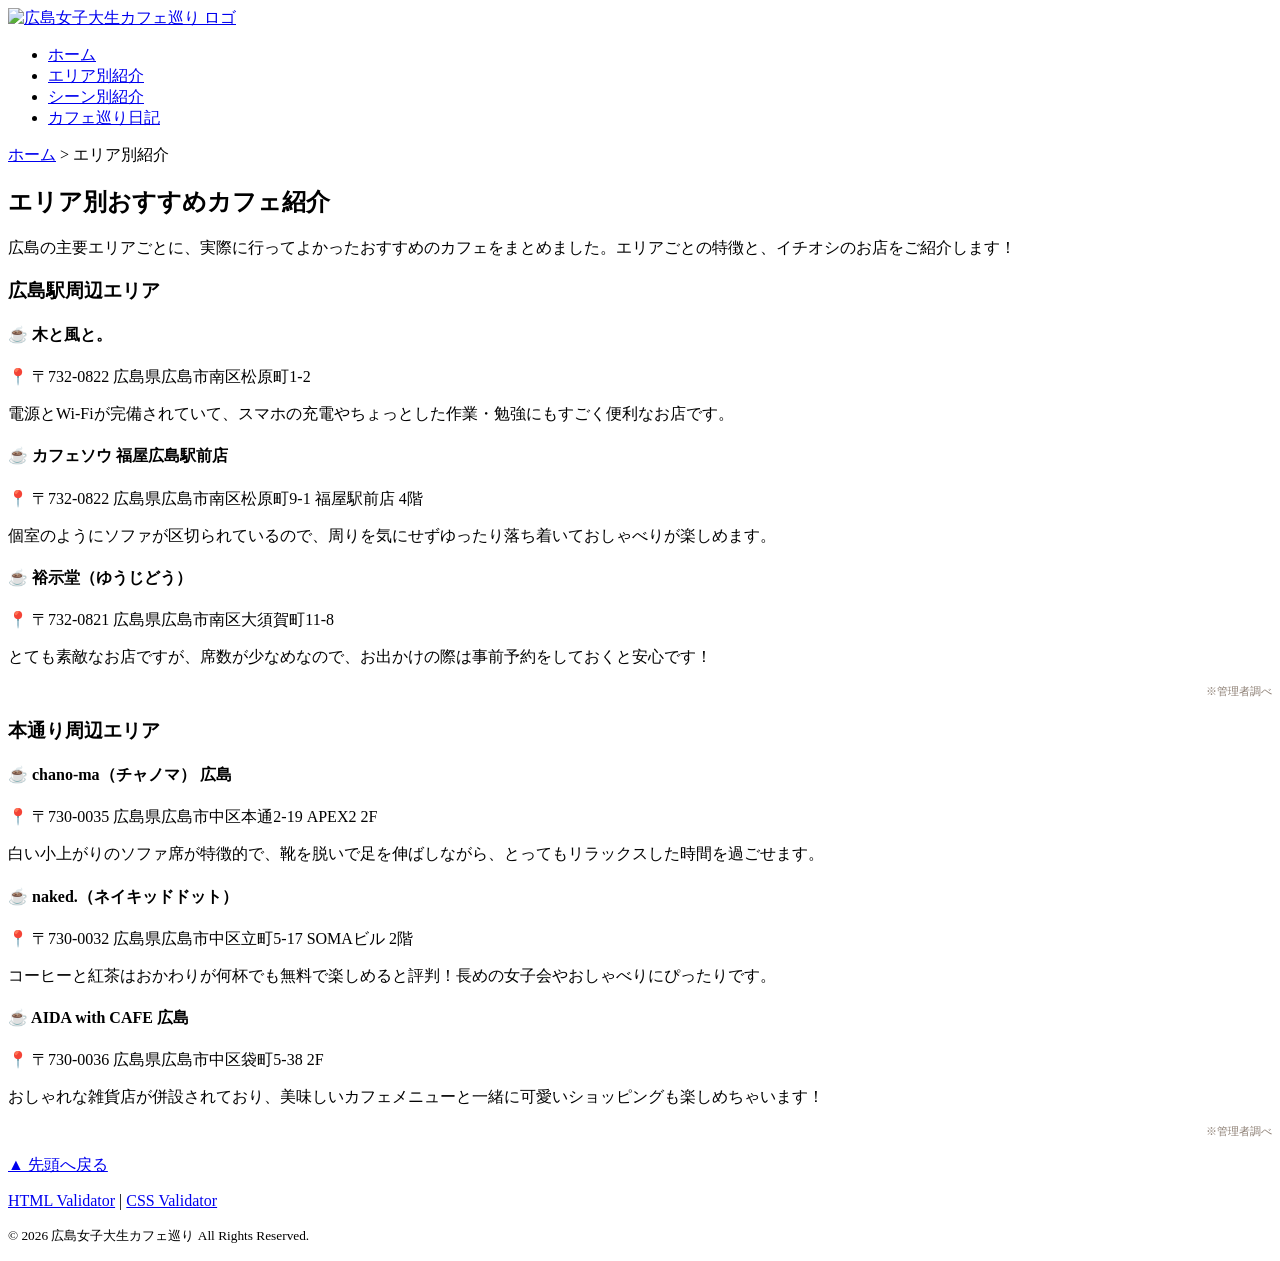
==== area.html @ 1a182180 "Add files via upload" ====
<!DOCTYPE html>
<html lang="ja">
<head>
    <meta charset="UTF-8">
    <meta name="description" content="広島駅周辺、本通り周辺などエリア別におすすめのカフェを紹介します。">
    <meta name="viewport" content="width=device-width">
    <title>エリア別紹介 - 広島女子大生カフェ巡り</title>
    <link rel="stylesheet" href="css/mystyle.css">
</head>
<body>

    <header>
        <div id="logo">
            <a href="index.html" id="pagetop">
                <img src="image/logo.png" alt="広島女子大生カフェ巡り ロゴ" width="300" height="80">
            </a>
        </div>
        
        <nav>
            <ul>
                <li><a href="index.html">ホーム</a></li>
                <li><a href="area.html">エリア別紹介</a></li>
                <li><a href="scene.html">シーン別紹介</a></li>
                <li><a href="blog.html">カフェ巡り日記</a></li>
            </ul>
        </nav>
    </header>

    <main>
        <div class="breadcrumbs">
            <a href="index.html">ホーム</a> &gt; エリア別紹介
        </div>

        <article>
            <h2>エリア別おすすめカフェ紹介</h2>
            <p>広島の主要エリアごとに、実際に行ってよかったおすすめのカフェをまとめました。エリアごとの特徴と、イチオシのお店をご紹介します！</p>
            
            <section class="sub-content">
                <h3>広島駅周辺エリア</h3>
                
                <div class="cafe-item">
                    <h4>☕ 木と風と。</h4>
                    <p class="cafe-address">📍 〒732-0822 広島県広島市南区松原町1-2</p>
                    <p>電源とWi-Fiが完備されていて、スマホの充電やちょっとした作業・勉強にもすごく便利なお店です。</p>
                </div>

                <div class="cafe-item" style="margin-top: 15px;">
                    <h4>☕ カフェソウ 福屋広島駅前店</h4>
                    <p class="cafe-address">📍 〒732-0822 広島県広島市南区松原町9-1 福屋駅前店 4階</p>
                    <p>個室のようにソファが区切られているので、周りを気にせずゆったり落ち着いておしゃべりが楽しめます。</p>
                </div>

                <div class="cafe-item" style="margin-top: 15px;">
                    <h4>☕ 裕示堂（ゆうじどう）</h4>
                    <p class="cafe-address">📍 〒732-0821 広島県広島市南区大須賀町11-8</p>
                    <p>とても素敵なお店ですが、席数が少なめなので、お出かけの際は事前予約をしておくと安心です！</p>
                </div>
                
                <p class="cafe-note" style="font-size: 11px; color: #8c7e73; text-align: right; margin-top: 15px;">※管理者調べ</p>
            </section>

            <section class="sub-content">
                <h3>本通り周辺エリア</h3>
                
                <div class="cafe-item">
                    <h4>☕ chano-ma（チャノマ） 広島</h4>
                    <p class="cafe-address">📍 〒730-0035 広島県広島市中区本通2-19 APEX2 2F</p>
                    <p>白い小上がりのソファ席が特徴的で、靴を脱いで足を伸ばしながら、とってもリラックスした時間を過ごせます。</p>
                </div>

                <div class="cafe-item" style="margin-top: 15px;">
                    <h4>☕ naked.（ネイキッドドット）</h4>
                    <p class="cafe-address">📍 〒730-0032 広島県広島市中区立町5-17 SOMAビル 2階</p>
                    <p>コーヒーと紅茶はおかわりが何杯でも無料で楽しめると評判！長めの女子会やおしゃべりにぴったりです。</p>
                </div>

                <div class="cafe-item" style="margin-top: 15px;">
                    <h4>☕ AIDA with CAFE 広島</h4>
                    <p class="cafe-address">📍 〒730-0036 広島県広島市中区袋町5-38 2F</p>
                    <p>おしゃれな雑貨店が併設されており、美味しいカフェメニューと一緒に可愛いショッピングも楽しめちゃいます！</p>
                </div>
                
                <p class="cafe-note" style="font-size: 11px; color: #8c7e73; text-align: right; margin-top: 15px;">※管理者調べ</p>
            </section>
        </article>
    </main>

	<p class="to-top"><a href="#pagetop">▲ 先頭へ戻る</a></p>

    <footer>
        <div class="validators">
    <footer>
        <div class="validators">
            <a href="http://www.htmllint.net/html-lint/htmllint.html">HTML Validator</a> | 
            <a href="http://jigsaw.w3.org/css-validator/">CSS Validator</a>
        </div>
        <p class="copyright"><small>&copy; 2026 広島女子大生カフェ巡り All Rights Reserved.</small></p>
    </footer>

</body>
</html>
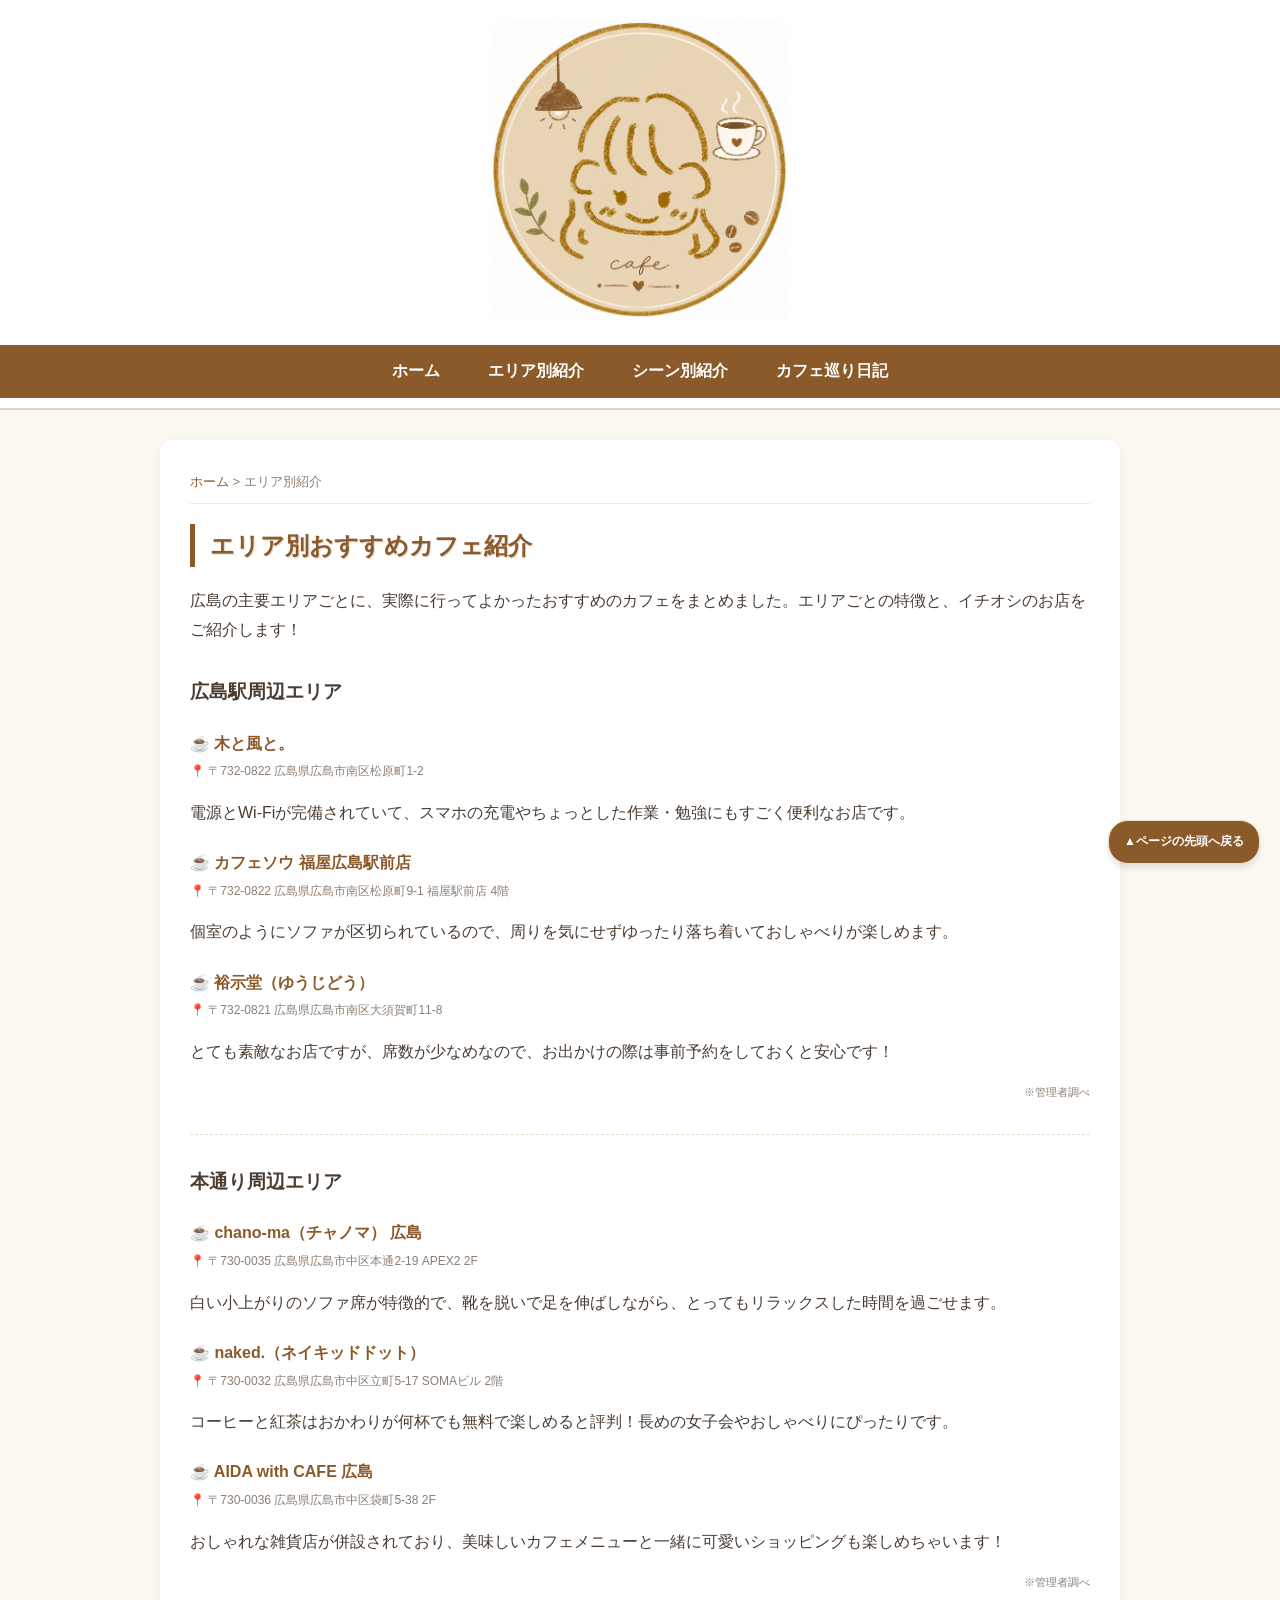
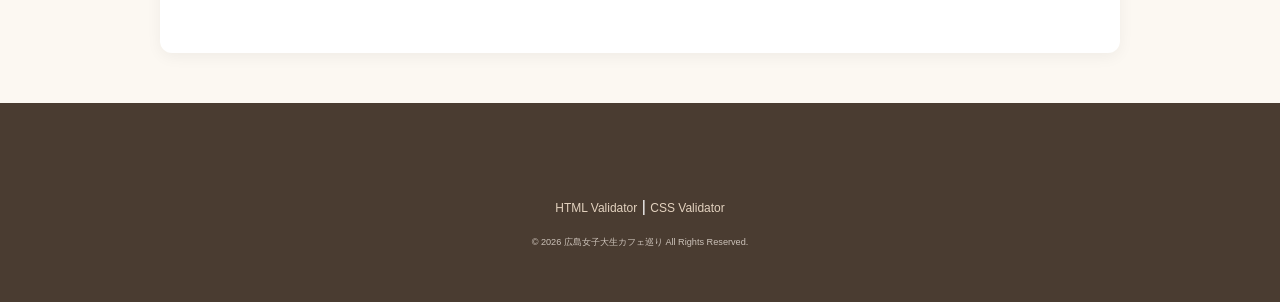
==== commit 29bf3220: "Add files via upload" ====
--- a/area.html
+++ b/area.html
@@ -85,7 +85,7 @@
         </article>
     </main>
 
-	<p class="to-top"><a href="#pagetop">▲ 先頭へ戻る</a></p>
+	<p class="to-top"><a href="#pagetop">▲ページの先頭へ戻る</a></p>
 
     <footer>
         <div class="validators">
--- a/css/mystyle.css
+++ b/css/mystyle.css
@@ -0,0 +1,315 @@
+@charset "utf-8";
+
+body {
+    font-family: "Helvetica Neue", Arial, "Hiragino Kaku Gothic ProN", Meiryo, sans-serif;
+    line-height: 1.8;
+    color: #4a3c31;
+    background-color: #fcf8f2;
+    margin: 0;
+    padding: 0;
+}
+
+header {
+    background-color: #ffffff;
+    border-bottom: 2px solid #e3d2bf;
+    padding: 20px 0 10px 0;
+    text-align: center;
+}
+
+#logo img {
+    max-width: 100%;
+    height: auto;
+}
+
+nav ul {
+    list-style-type: none;
+    padding: 0;
+    margin: 15px 0 0 0;
+    display: flex;
+    justify-content: center;
+    background-color: #8b5a2b;
+}
+
+nav ul li {
+    margin: 0;
+}
+
+nav ul li a {
+    display: block;
+    padding: 12px 24px;
+    color: #ffffff;
+    font-weight: bold;
+}
+
+nav ul li a:link {
+    color: #ffffff;
+    text-decoration: none; 
+}
+
+nav ul li a:visited {
+    color: #ffffff;
+}
+
+nav ul li a:hover {
+    background-color: #a06d3b;
+    text-decoration: underline;
+}
+
+nav ul li a:active {
+    background-color: #6f421a;
+}
+
+#main-visual img {
+    display: block;
+    margin: 0 auto;
+    max-width: 100%;
+    height: auto;
+}
+
+main {
+    max-width: 900px;
+    margin: 30px auto;
+    background-color: #ffffff;
+    padding: 30px;
+    border-radius: 12px;
+    box-shadow: 0 4px 15px rgba(0,0,0,0.05);
+}
+
+.breadcrumbs {
+    font-size: 13px;
+    color: #8c7e73;
+    margin-bottom: 20px;
+    border-bottom: 1px solid #f0eae1;
+    padding-bottom: 10px;
+}
+
+.breadcrumbs a {
+    color: #8b5a2b;
+    text-decoration: none;
+}
+
+.breadcrumbs a:hover {
+    text-decoration: underline;
+}
+
+h2 {
+    color: #8b5a2b;
+    border-left: 5px solid #8b5a2b;
+    padding-left: 15px;
+    margin-top: 0;
+    text-shadow: 1px 1px 1px #e0d5cb;
+}
+
+.sub-content {
+    margin-top: 30px;
+    padding-bottom: 20px;
+    border-bottom: 1px dashed #eadecd;
+}
+
+.sub-content:last-of-type {
+    border-bottom: none;
+}
+
+
+#page-index {
+    background-color: #faf6f0;
+    border: 1px solid #eadecd;
+    border-radius: 6px;
+    padding: 15px 20px;
+    margin: 20px 0 30px 0;
+}
+
+#page-index h4 {
+    margin: 0 0 10px 0;
+    color: #8b5a2b;
+}
+
+#page-index ul {
+    margin: 0;
+    padding-left: 20px;
+}
+
+#page-index ul li a {
+    color: #8b5a2b;
+    text-decoration: none;
+}
+
+#page-index ul li a:hover {
+    text-decoration: underline;
+}
+
+.blog-post {
+    margin-top: 40px;
+    padding-bottom: 30px;
+    border-bottom: 2px solid #f0eae1;
+}
+
+.post-date {
+    font-size: 13px;
+    color: #8c7e73;
+    margin-top: -10px;
+}
+
+.alignleft {
+    float: left;
+    margin-right: 20px;
+    margin-bottom: 15px;
+    border-radius: 8px;
+    border: 1px solid #eadecd;
+}
+
+
+.clear {
+    clear: both;
+}
+
+.to-top {
+    text-align: right;
+    margin-top: 20px;
+}
+
+.to-top a {
+    font-size: 13px;
+    color: #8b5a2b;
+    text-decoration: none;
+    background-color: #fcf8f2;
+    padding: 5px 10px;
+    border-radius: 4px;
+    border: 1px solid #eadecd;
+}
+
+.to-top a:hover {
+    background-color: #8b5a2b;
+    color: #ffffff;
+}
+
+
+#news-section {
+    margin-top: 40px;
+    background-color: #fcfcfc;
+    border: 1px solid #eadecd;
+    border-radius: 8px;
+    padding: 20px;
+}
+
+.news-list {
+    list-style-type: none;
+    padding: 0;
+}
+
+.news-list li {
+    padding: 10px 0;
+    border-bottom: 1px dashed #eadecd;
+    display: flex;
+}
+
+.news-list li:last-child {
+    border-bottom: none;
+}
+
+.news-list time {
+    font-weight: bold;
+    color: #8b5a2b;
+    margin-right: 20px;
+}
+
+
+footer {
+    background-color: #4a3c31;
+    color: #ffffff;
+    text-align: center;
+    padding: 20px 0;
+    margin-top: 50px;
+}
+
+footer a {
+    color: #e3d2bf;
+    text-decoration: none;
+    font-size: 12px;
+}
+
+footer a:hover {
+    text-decoration: underline;
+}
+
+.validators {
+    margin-bottom: 10px;
+}
+
+.copyright {
+    margin: 0;
+    font-size: 11px;
+    color: #ccc2b9;
+}
+.cafe-address {
+    font-size: 12px;
+    color: #8c7e73;
+    margin: -5px 0 5px 0;
+}
+.cafe-item h4 {
+    margin-bottom: 8px;
+    color: #8b5a2b;
+}
+@media print {
+    body {
+        background-color: #ffffff;
+        color: #000000;
+    }
+    nav, footer, .breadcrumbs, #page-index, .to-top {
+        display: none;
+    }
+    main {
+        max-width: 100%;
+        box-shadow: none;
+        padding: 0;
+    }
+}
+
+.to-top {
+    position: fixed;
+    bottom: 20px;
+    right: 20px;
+    z-index: 99;
+}
+
+.to-top a {
+    display: block;
+    background-color: #8b5a2b; 
+    color: #ffffff;
+    text-decoration: none;
+    padding: 10px 15px;
+    border-radius: 20px; 
+    font-size: 12px;
+    font-weight: bold;
+    box-shadow: 0 4px 6px rgba(0, 0, 0, 0.1); 
+    transition: all 0.3s ease;
+}
+.to-top a:hover {
+    background-color: #a06d3b;
+    transform: translateY(-3px); 
+}
+
+#main-visual {
+    background-image: url("../image/main.jpg"); 
+    background-size: cover;
+    background-position: center;
+    height: 400px;
+    border-radius: 12px;
+    margin-bottom: 20px;
+    
+    display: flex;
+    justify-content: center;
+    align-items: center;
+    text-align: center;
+}
+
+#main-visual h1 {
+    color: #ffffff;
+    font-size: 1.8rem;
+    font-weight: bold;
+    text-shadow: 2px 2px 8px rgba(0, 0, 0, 0.7);
+    background: rgba(0, 0, 0, 0.25);
+    padding: 15px 30px;
+    border-radius: 8px;
+    margin: 0;
+}
